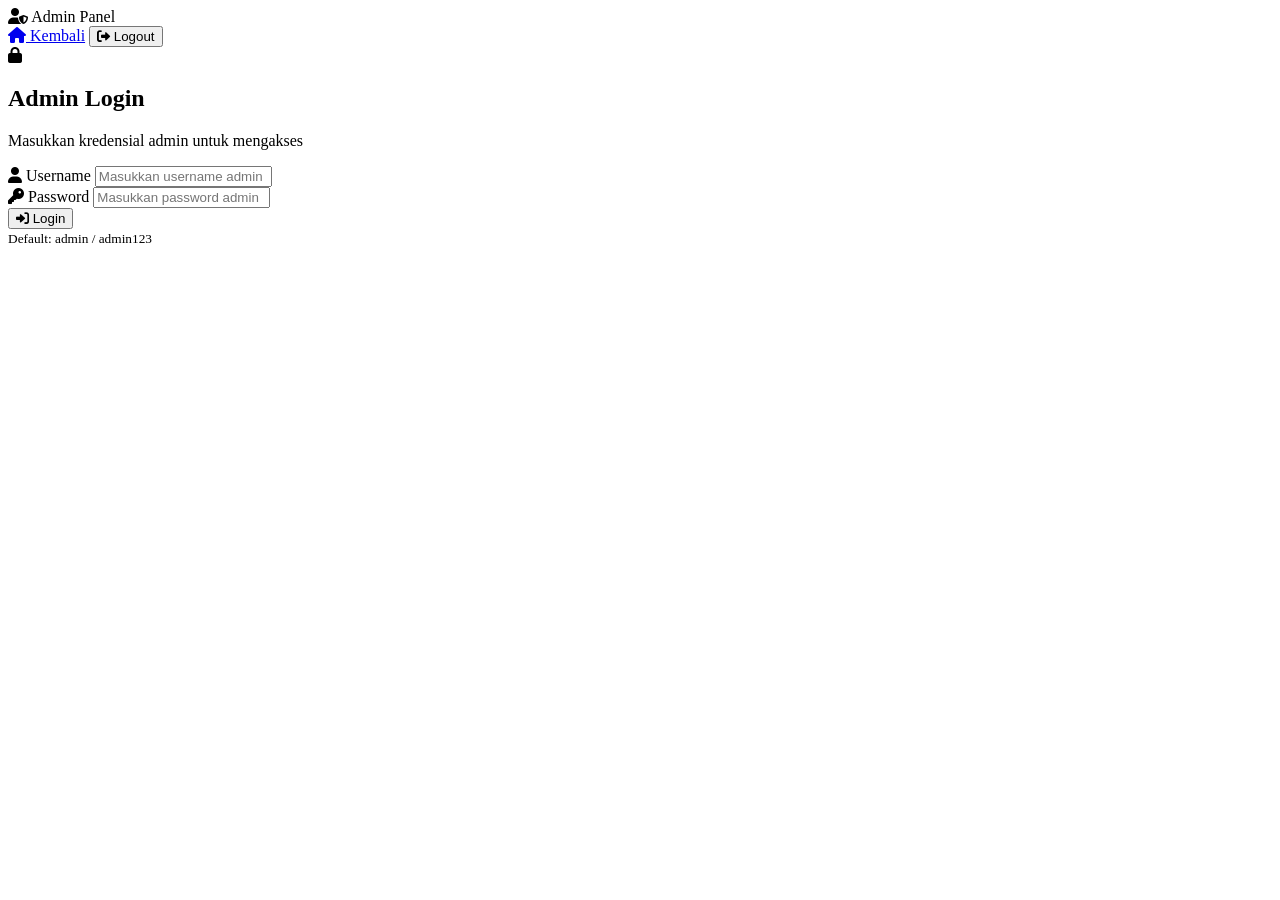
==== admin.html @ 9f9c5adb "Create admin.html" ====
<!DOCTYPE html>
<html lang="id">
<head>
    <meta charset="UTF-8">
    <meta name="viewport" content="width=device-width, initial-scale=1.0">
    <title>Admin Panel - GameStore</title>
    <link rel="stylesheet" href="style.css">
    <link href="https://cdnjs.cloudflare.com/ajax/libs/font-awesome/6.0.0/css/all.min.css" rel="stylesheet">
</head>
<body>
    <!-- Admin Navbar -->
    <header class="navbar admin-nav">
        <div class="container">
            <div class="nav-brand">
                <i class="fas fa-user-shield"></i>
                <span>Admin Panel</span>
            </div>
            <div class="nav-menu">
                <a href="index.html"><i class="fas fa-home"></i> Kembali</a>
                <button onclick="logoutAdmin()" class="logout-btn"><i class="fas fa-sign-out-alt"></i> Logout</button>
            </div>
        </div>
    </header>

    <!-- Login Section -->
    <section id="adminLogin" class="admin-login-section">
        <div class="container">
            <div class="login-box">
                <div class="login-header">
                    <i class="fas fa-lock"></i>
                    <h2>Admin Login</h2>
                    <p>Masukkan kredensial admin untuk mengakses</p>
                </div>
                <form id="loginForm" onsubmit="handleLogin(event)">
                    <div class="form-group">
                        <label><i class="fas fa-user"></i> Username</label>
                        <input type="text" id="adminUsername" placeholder="Masukkan username admin" required>
                    </div>
                    <div class="form-group">
                        <label><i class="fas fa-key"></i> Password</label>
                        <input type="password" id="adminPassword" placeholder="Masukkan password admin" required>
                    </div>
                    <button type="submit" class="login-btn">
                        <i class="fas fa-sign-in-alt"></i> Login
                    </button>
                </form>
                <div class="login-hint">
                    <small>Default: admin / admin123</small>
                </div>
            </div>
        </div>
    </section>

    <!-- Admin Dashboard -->
    <section id="adminDashboard" class="admin-dashboard" style="display: none;">
        <div class="container">
            <div class="dashboard-header">
                <h2><i class="fas fa-dashboard"></i> Dashboard Admin</h2>
                <div class="theme-controls">
                    <label><i class="fas fa-palette"></i> Tema Warna:</label>
                    <div class="theme-options">
                        <button onclick="setTheme('red-white')" class="theme-btn red-white"></button>
                        <button onclick="setTheme('blue-white')" class="theme-btn blue-white"></button>
                        <button onclick="setTheme('yellow-black')" class="theme-btn yellow-black"></button>
                        <button onclick="setTheme('yellow-white')" class="theme-btn yellow-white"></button>
                        <button onclick="setTheme('green-white')" class="theme-btn green-white"></button>
                        <button onclick="setTheme('purple-white')" class="theme-btn purple-white"></button>
                    </div>
                </div>
            </div>

            <!-- Stats -->
            <div class="stats-grid">
                <div class="stat-card">
                    <i class="fas fa-gamepad"></i>
                    <div>
                        <h3 id="totalAccounts">0</h3>
                        <p>Total Akun</p>
                    </div>
                </div>
                <div class="stat-card">
                    <i class="fas fa-tag"></i>
                    <div>
                        <h3 id="totalGames">0</h3>
                        <p>Total Game</p>
                    </div>
                </div>
            </div>

            <!-- Upload Form -->
            <div class="upload-section">
                <h3><i class="fas fa-upload"></i> Upload Akun Baru</h3>
                <form id="uploadForm" onsubmit="handleUpload(event)">
                    <div class="form-row">
                        <div class="form-group">
                            <label><i class="fas fa-gamepad"></i> Nama Game</label>
                            <select id="gameName" required>
                                <option value="">Pilih Game</option>
                                <option value="Free Fire">Free Fire</option>
                                <option value="Mobile Legends">Mobile Legends</option>
                                <option value="PUBG">PUBG</option>
                                <option value="Genshin Impact">Genshin Impact</option>
                                <option value="Valorant">Valorant</option>
                            </select>
                        </div>
                        <div class="form-group">
                            <label><i class="fas fa-tag"></i> Harga (Rp)</label>
                            <input type="number" id="price" placeholder="Contoh: 50000" required>
                        </div>
                    </div>
                    <div class="form-group">
                        <label><i class="fas fa-image"></i> Foto Akun</label>
                        <input type="file" id="accountImage" accept="image/*" required>
                        <div class="image-preview" id="imagePreview"></div>
                    </div>
                    <div class="form-group">
                        <label><i class="fas fa-info-circle"></i> Spek & Detail Akun</label>
                        <textarea id="specs" rows="4" placeholder="Masukkan spesifikasi akun, rank, skin, dll" required></textarea>
                    </div>
                    <div class="form-group">
                        <label><i class="fas fa-clipboard-list"></i> Detail Lainnya</label>
                        <textarea id="details" rows="3" placeholder="Detail tambahan akun"></textarea>
                    </div>
                    <button type="submit" class="upload-btn">
                        <i class="fas fa-cloud-upload-alt"></i> Upload Akun
                    </button>
                </form>
            </div>

            <!-- Account Management -->
            <div class="account-management">
                <h3><i class="fas fa-list"></i> Kelola Akun</h3>
                <div id="adminAccountList" class="admin-account-grid">
                    <!-- Accounts will be rendered here -->
                </div>
            </div>
        </div>
    </section>

    <script src="db.js"></script>
    <script src="admin.js"></script>
</body>
</html>
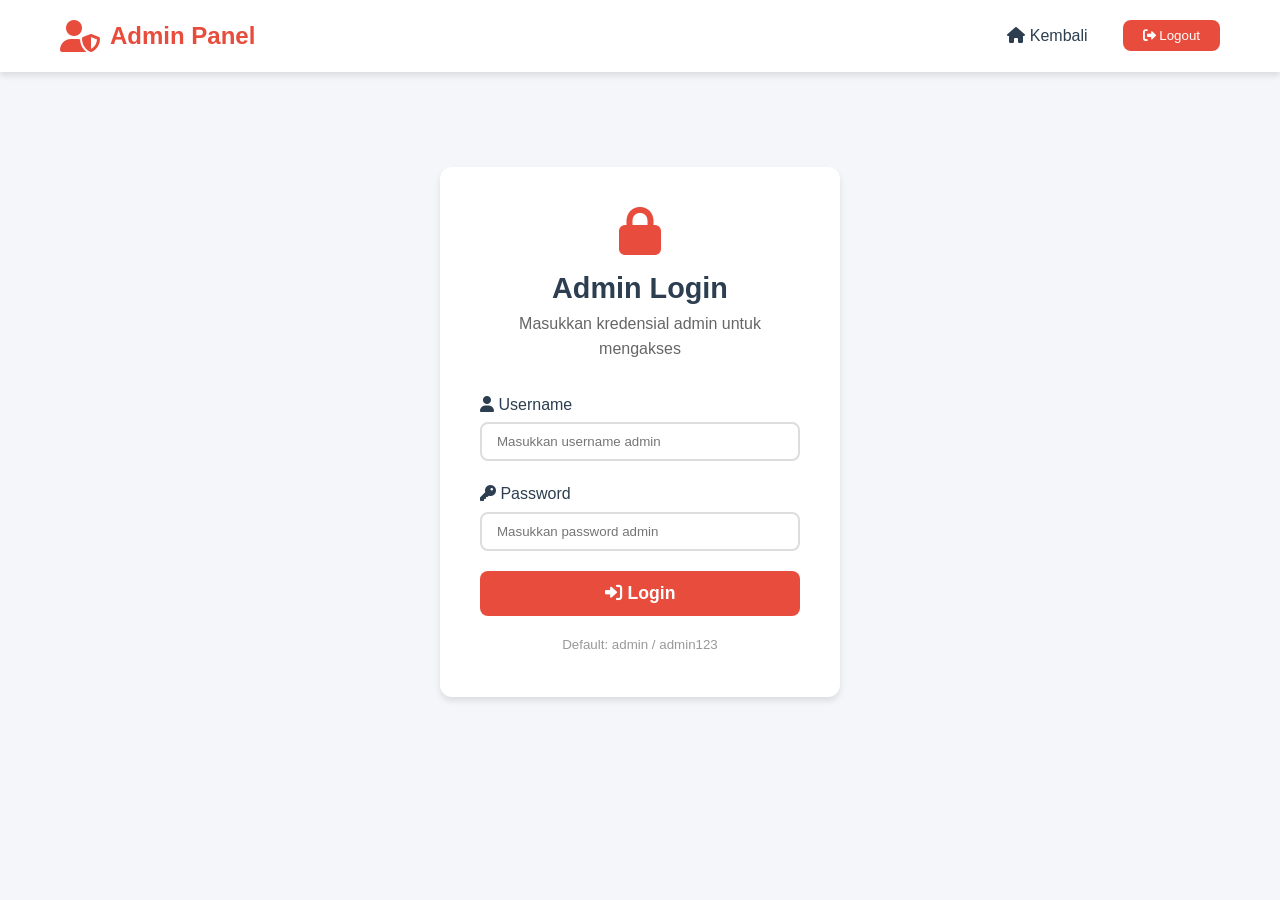
==== commit 7edb4014: "Update admin.html" ====
--- a/admin.html
+++ b/admin.html
@@ -59,12 +59,14 @@
                 <div class="theme-controls">
                     <label><i class="fas fa-palette"></i> Tema Warna:</label>
                     <div class="theme-options">
-                        <button onclick="setTheme('red-white')" class="theme-btn red-white"></button>
-                        <button onclick="setTheme('blue-white')" class="theme-btn blue-white"></button>
-                        <button onclick="setTheme('yellow-black')" class="theme-btn yellow-black"></button>
-                        <button onclick="setTheme('yellow-white')" class="theme-btn yellow-white"></button>
-                        <button onclick="setTheme('green-white')" class="theme-btn green-white"></button>
-                        <button onclick="setTheme('purple-white')" class="theme-btn purple-white"></button>
+                        <button onclick="setTheme('red-white')" class="theme-btn red-white" data-theme="red-white"></button>
+                        <button onclick="setTheme('blue-white')" class="theme-btn blue-white" data-theme="blue-white"></button>
+                        <button onclick="setTheme('yellow-black')" class="theme-btn yellow-black" data-theme="yellow-black"></button>
+                        <button onclick="setTheme('yellow-white')" class="theme-btn yellow-white" data-theme="yellow-white"></button>
+                        <button onclick="setTheme('green-white')" class="theme-btn green-white" data-theme="green-white"></button>
+                        <button onclick="setTheme('purple-white')" class="theme-btn purple-white" data-theme="purple-white"></button>
+                        <button onclick="setTheme('orange-white')" class="theme-btn orange-white" data-theme="orange-white"></button>
+                        <button onclick="setTheme('pink-white')" class="theme-btn pink-white" data-theme="pink-white"></button>
                     </div>
                 </div>
             </div>
@@ -109,8 +111,8 @@
                         </div>
                     </div>
                     <div class="form-group">
-                        <label><i class="fas fa-image"></i> Foto Akun</label>
-                        <input type="file" id="accountImage" accept="image/*" required>
+                        <label><i class="fas fa-images"></i> Foto Akun (bisa pilih beberapa)</label>
+                        <input type="file" id="accountImages" accept="image/*" multiple required>
                         <div class="image-preview" id="imagePreview"></div>
                     </div>
                     <div class="form-group">
@@ -120,6 +122,10 @@
                     <div class="form-group">
                         <label><i class="fas fa-clipboard-list"></i> Detail Lainnya</label>
                         <textarea id="details" rows="3" placeholder="Detail tambahan akun"></textarea>
+                    </div>
+                    <div class="form-group">
+                        <label><i class="fab fa-whatsapp"></i> Nomor WhatsApp (untuk pembelian)</label>
+                        <input type="text" id="whatsappNumber" placeholder="Contoh: 628123456789" required>
                     </div>
                     <button type="submit" class="upload-btn">
                         <i class="fas fa-cloud-upload-alt"></i> Upload Akun
--- a/style.css
+++ b/style.css
@@ -0,0 +1,761 @@
+/* Reset & Base */
+* {
+    margin: 0;
+    padding: 0;
+    box-sizing: border-box;
+}
+
+:root {
+    --primary: #e74c3c;
+    --primary-dark: #c0392b;
+    --secondary: #2c3e50;
+    --bg: #f5f6fa;
+    --text: #2c3e50;
+    --white: #ffffff;
+    --shadow: 0 4px 6px rgba(0,0,0,0.1);
+    --radius: 12px;
+    --transition: all 0.3s ease;
+}
+
+body {
+    font-family: 'Segoe UI', Tahoma, Geneva, Verdana, sans-serif;
+    background: var(--bg);
+    color: var(--text);
+    line-height: 1.6;
+}
+
+.container {
+    max-width: 1200px;
+    margin: 0 auto;
+    padding: 0 20px;
+}
+
+/* Navbar */
+.navbar {
+    background: var(--white);
+    box-shadow: var(--shadow);
+    padding: 15px 0;
+    position: sticky;
+    top: 0;
+    z-index: 1000;
+}
+
+.navbar .container {
+    display: flex;
+    justify-content: space-between;
+    align-items: center;
+    flex-wrap: wrap;
+    gap: 15px;
+}
+
+.nav-brand {
+    display: flex;
+    align-items: center;
+    gap: 10px;
+    font-size: 1.5rem;
+    font-weight: bold;
+    color: var(--primary);
+}
+
+.nav-brand i {
+    font-size: 2rem;
+}
+
+.nav-menu {
+    display: flex;
+    gap: 20px;
+    align-items: center;
+}
+
+.nav-menu a {
+    text-decoration: none;
+    color: var(--text);
+    padding: 8px 15px;
+    border-radius: 8px;
+    transition: var(--transition);
+    font-weight: 500;
+}
+
+.nav-menu a:hover,
+.nav-menu a.active {
+    background: var(--primary);
+    color: var(--white);
+}
+
+.nav-menu .admin-btn {
+    background: var(--primary);
+    color: var(--white);
+    border-radius: 8px;
+}
+
+.nav-search {
+    display: flex;
+    gap: 8px;
+}
+
+.nav-search input {
+    padding: 8px 15px;
+    border: 2px solid #ddd;
+    border-radius: 8px;
+    outline: none;
+    transition: var(--transition);
+    min-width: 200px;
+}
+
+.nav-search input:focus {
+    border-color: var(--primary);
+}
+
+.nav-search button {
+    padding: 8px 15px;
+    background: var(--primary);
+    color: var(--white);
+    border: none;
+    border-radius: 8px;
+    cursor: pointer;
+    transition: var(--transition);
+}
+
+.nav-search button:hover {
+    background: var(--primary-dark);
+}
+
+/* Hero */
+.hero {
+    background: linear-gradient(135deg, var(--primary), var(--primary-dark));
+    color: var(--white);
+    padding: 80px 0;
+    text-align: center;
+}
+
+.hero-content h1 {
+    font-size: 3rem;
+    margin-bottom: 20px;
+}
+
+.hero-content p {
+    font-size: 1.2rem;
+    margin-bottom: 30px;
+    opacity: 0.9;
+}
+
+.hero-badges {
+    display: flex;
+    gap: 30px;
+    justify-content: center;
+    flex-wrap: wrap;
+}
+
+.hero-badges span {
+    background: rgba(255,255,255,0.2);
+    padding: 10px 20px;
+    border-radius: 50px;
+    display: flex;
+    align-items: center;
+    gap: 8px;
+    backdrop-filter: blur(10px);
+}
+
+/* Filter Section */
+.filter-section {
+    background: var(--white);
+    padding: 20px 0;
+    box-shadow: var(--shadow);
+    margin-bottom: 30px;
+}
+
+.filter-group {
+    display: flex;
+    gap: 15px;
+    flex-wrap: wrap;
+}
+
+.filter-group select {
+    padding: 10px 15px;
+    border: 2px solid #ddd;
+    border-radius: 8px;
+    outline: none;
+    cursor: pointer;
+    transition: var(--transition);
+    background: var(--white);
+}
+
+.filter-group select:focus {
+    border-color: var(--primary);
+}
+
+/* Section Title */
+.section-title {
+    font-size: 2rem;
+    margin-bottom: 30px;
+    display: flex;
+    align-items: center;
+    gap: 10px;
+    color: var(--text);
+}
+
+/* Account Grid */
+.account-section {
+    padding: 40px 0;
+}
+
+.account-grid {
+    display: grid;
+    grid-template-columns: repeat(auto-fill, minmax(280px, 1fr));
+    gap: 25px;
+}
+
+.account-card {
+    background: var(--white);
+    border-radius: var(--radius);
+    overflow: hidden;
+    box-shadow: var(--shadow);
+    transition: var(--transition);
+    position: relative;
+}
+
+.account-card:hover {
+    transform: translateY(-5px);
+    box-shadow: 0 8px 25px rgba(0,0,0,0.15);
+}
+
+.account-card .account-image {
+    width: 100%;
+    height: 200px;
+    object-fit: cover;
+    background: #ddd;
+}
+
+.account-card .account-code {
+    position: absolute;
+    top: 10px;
+    right: 10px;
+    background: var(--primary);
+    color: var(--white);
+    padding: 5px 12px;
+    border-radius: 50px;
+    font-size: 0.8rem;
+    font-weight: bold;
+}
+
+.account-card .account-info {
+    padding: 20px;
+}
+
+.account-card .account-game {
+    font-size: 0.9rem;
+    color: var(--primary);
+    font-weight: bold;
+}
+
+.account-card .account-title {
+    font-size: 1.2rem;
+    margin: 8px 0;
+    font-weight: bold;
+}
+
+.account-card .account-price {
+    font-size: 1.5rem;
+    font-weight: bold;
+    color: var(--primary);
+    margin: 10px 0;
+}
+
+.account-card .account-specs {
+    color: #666;
+    font-size: 0.9rem;
+    margin: 10px 0;
+    line-height: 1.6;
+}
+
+.account-card .account-details {
+    color: #888;
+    font-size: 0.85rem;
+}
+
+.account-card .buy-btn {
+    width: 100%;
+    padding: 12px;
+    background: var(--primary);
+    color: var(--white);
+    border: none;
+    border-radius: 8px;
+    font-size: 1rem;
+    font-weight: bold;
+    cursor: pointer;
+    transition: var(--transition);
+    margin-top: 15px;
+}
+
+.account-card .buy-btn:hover {
+    background: var(--primary-dark);
+    transform: scale(1.02);
+}
+
+/* About Section */
+.about-section {
+    padding: 60px 0;
+    background: var(--white);
+}
+
+.about-content p {
+    font-size: 1.1rem;
+    text-align: center;
+    max-width: 700px;
+    margin: 0 auto 40px;
+}
+
+.about-features {
+    display: grid;
+    grid-template-columns: repeat(auto-fit, minmax(200px, 1fr));
+    gap: 30px;
+    margin-top: 30px;
+}
+
+.feature {
+    text-align: center;
+    padding: 30px 20px;
+    background: var(--bg);
+    border-radius: var(--radius);
+    transition: var(--transition);
+}
+
+.feature:hover {
+    transform: translateY(-5px);
+}
+
+.feature i {
+    font-size: 2.5rem;
+    color: var(--primary);
+    margin-bottom: 15px;
+}
+
+.feature h3 {
+    margin-bottom: 10px;
+}
+
+/* Footer */
+.footer {
+    background: var(--secondary);
+    color: var(--white);
+    text-align: center;
+    padding: 30px 0;
+    margin-top: 40px;
+}
+
+/* Admin Login */
+.admin-login-section {
+    min-height: 80vh;
+    display: flex;
+    align-items: center;
+    justify-content: center;
+    padding: 40px 0;
+}
+
+.login-box {
+    background: var(--white);
+    padding: 40px;
+    border-radius: var(--radius);
+    box-shadow: var(--shadow);
+    max-width: 400px;
+    width: 100%;
+}
+
+.login-header {
+    text-align: center;
+    margin-bottom: 30px;
+}
+
+.login-header i {
+    font-size: 3rem;
+    color: var(--primary);
+    margin-bottom: 10px;
+}
+
+.login-header h2 {
+    font-size: 1.8rem;
+}
+
+.login-header p {
+    color: #666;
+}
+
+.form-group {
+    margin-bottom: 20px;
+}
+
+.form-group label {
+    display: block;
+    margin-bottom: 5px;
+    font-weight: 500;
+}
+
+.form-group input,
+.form-group select,
+.form-group textarea {
+    width: 100%;
+    padding: 10px 15px;
+    border: 2px solid #ddd;
+    border-radius: 8px;
+    outline: none;
+    transition: var(--transition);
+    font-family: inherit;
+}
+
+.form-group input:focus,
+.form-group select:focus,
+.form-group textarea:focus {
+    border-color: var(--primary);
+}
+
+.form-group textarea {
+    resize: vertical;
+}
+
+.login-btn,
+.upload-btn {
+    width: 100%;
+    padding: 12px;
+    background: var(--primary);
+    color: var(--white);
+    border: none;
+    border-radius: 8px;
+    font-size: 1.1rem;
+    font-weight: bold;
+    cursor: pointer;
+    transition: var(--transition);
+}
+
+.login-btn:hover,
+.upload-btn:hover {
+    background: var(--primary-dark);
+    transform: scale(1.02);
+}
+
+.login-hint {
+    text-align: center;
+    margin-top: 15px;
+    color: #999;
+}
+
+/* Admin Dashboard */
+.admin-dashboard {
+    padding: 40px 0;
+}
+
+.dashboard-header {
+    display: flex;
+    justify-content: space-between;
+    align-items: center;
+    flex-wrap: wrap;
+    gap: 20px;
+    margin-bottom: 30px;
+    padding: 20px;
+    background: var(--white);
+    border-radius: var(--radius);
+    box-shadow: var(--shadow);
+}
+
+.dashboard-header h2 {
+    font-size: 1.8rem;
+}
+
+.theme-controls {
+    display: flex;
+    align-items: center;
+    gap: 10px;
+    flex-wrap: wrap;
+}
+
+.theme-options {
+    display: flex;
+    gap: 8px;
+}
+
+.theme-btn {
+    width: 30px;
+    height: 30px;
+    border-radius: 50%;
+    border: 3px solid transparent;
+    cursor: pointer;
+    transition: var(--transition);
+}
+
+.theme-btn:hover {
+    transform: scale(1.1);
+}
+
+.theme-btn.active {
+    border-color: var(--text);
+}
+
+.theme-btn.red-white {
+    background: linear-gradient(135deg, #e74c3c, #ffffff);
+}
+.theme-btn.blue-white {
+    background: linear-gradient(135deg, #3498db, #ffffff);
+}
+.theme-btn.yellow-black {
+    background: linear-gradient(135deg, #f1c40f, #2c3e50);
+}
+.theme-btn.yellow-white {
+    background: linear-gradient(135deg, #f1c40f, #ffffff);
+}
+.theme-btn.green-white {
+    background: linear-gradient(135deg, #2ecc71, #ffffff);
+}
+.theme-btn.purple-white {
+    background: linear-gradient(135deg, #9b59b6, #ffffff);
+}
+
+/* Stats */
+.stats-grid {
+    display: grid;
+    grid-template-columns: repeat(auto-fit, minmax(200px, 1fr));
+    gap: 20px;
+    margin-bottom: 30px;
+}
+
+.stat-card {
+    background: var(--white);
+    padding: 25px;
+    border-radius: var(--radius);
+    box-shadow: var(--shadow);
+    display: flex;
+    align-items: center;
+    gap: 20px;
+}
+
+.stat-card i {
+    font-size: 2.5rem;
+    color: var(--primary);
+}
+
+.stat-card h3 {
+    font-size: 2rem;
+}
+
+.stat-card p {
+    color: #666;
+}
+
+/* Upload Section */
+.upload-section {
+    background: var(--white);
+    padding: 30px;
+    border-radius: var(--radius);
+    box-shadow: var(--shadow);
+    margin-bottom: 30px;
+}
+
+.upload-section h3 {
+    margin-bottom: 20px;
+    font-size: 1.4rem;
+}
+
+.form-row {
+    display: grid;
+    grid-template-columns: 1fr 1fr;
+    gap: 20px;
+}
+
+.image-preview {
+    margin-top: 10px;
+    max-width: 200px;
+}
+
+.image-preview img {
+    width: 100%;
+    border-radius: 8px;
+    border: 2px solid #ddd;
+}
+
+/* Admin Account Grid */
+.admin-account-grid {
+    display: grid;
+    grid-template-columns: repeat(auto-fill, minmax(250px, 1fr));
+    gap: 20px;
+}
+
+.admin-account-card {
+    background: var(--white);
+    border-radius: var(--radius);
+    overflow: hidden;
+    box-shadow: var(--shadow);
+    transition: var(--transition);
+}
+
+.admin-account-card:hover {
+    transform: translateY(-3px);
+}
+
+.admin-account-card img {
+    width: 100%;
+    height: 150px;
+    object-fit: cover;
+}
+
+.admin-account-card .info {
+    padding: 15px;
+}
+
+.admin-account-card .info h4 {
+    font-size: 1rem;
+    margin-bottom: 5px;
+}
+
+.admin-account-card .info .price {
+    color: var(--primary);
+    font-weight: bold;
+    font-size: 1.1rem;
+}
+
+.admin-account-card .actions {
+    padding: 10px 15px;
+    display: flex;
+    gap: 10px;
+}
+
+.admin-account-card .actions button {
+    flex: 1;
+    padding: 8px;
+    border: none;
+    border-radius: 6px;
+    cursor: pointer;
+    font-weight: 500;
+    transition: var(--transition);
+}
+
+.admin-account-card .actions .delete-btn {
+    background: #e74c3c;
+    color: white;
+}
+
+.admin-account-card .actions .delete-btn:hover {
+    background: #c0392b;
+}
+
+.admin-account-card .actions .edit-btn {
+    background: #3498db;
+    color: white;
+}
+
+.admin-account-card .actions .edit-btn:hover {
+    background: #2980b9;
+}
+
+.logout-btn {
+    padding: 8px 20px;
+    background: #e74c3c;
+    color: white;
+    border: none;
+    border-radius: 8px;
+    cursor: pointer;
+    font-weight: 500;
+    transition: var(--transition);
+}
+
+.logout-btn:hover {
+    background: #c0392b;
+}
+
+/* Responsive */
+@media (max-width: 768px) {
+    .navbar .container {
+        flex-direction: column;
+        align-items: stretch;
+    }
+
+    .nav-menu {
+        justify-content: center;
+        flex-wrap: wrap;
+    }
+
+    .nav-search {
+        width: 100%;
+    }
+
+    .nav-search input {
+        flex: 1;
+        min-width: auto;
+    }
+
+    .hero-content h1 {
+        font-size: 2rem;
+    }
+
+    .form-row {
+        grid-template-columns: 1fr;
+    }
+
+    .dashboard-header {
+        flex-direction: column;
+        align-items: stretch;
+        text-align: center;
+    }
+
+    .theme-controls {
+        justify-content: center;
+    }
+
+    .account-grid {
+        grid-template-columns: 1fr;
+    }
+
+    .admin-account-grid {
+        grid-template-columns: 1fr;
+    }
+}
+
+/* Animations */
+@keyframes fadeIn {
+    from { opacity: 0; transform: translateY(20px); }
+    to { opacity: 1; transform: translateY(0); }
+}
+
+.account-card {
+    animation: fadeIn 0.5s ease;
+}
+
+/* Empty State */
+.empty-state {
+    text-align: center;
+    padding: 60px 20px;
+    color: #999;
+}
+
+.empty-state i {
+    font-size: 4rem;
+    margin-bottom: 20px;
+}
+
+/* Toast Notifications */
+.toast {
+    position: fixed;
+    bottom: 20px;
+    right: 20px;
+    padding: 15px 25px;
+    border-radius: 8px;
+    color: white;
+    font-weight: 500;
+    box-shadow: var(--shadow);
+    z-index: 9999;
+    animation: slideIn 0.3s ease;
+}
+
+.toast.success {
+    background: #2ecc71;
+}
+
+.toast.error {
+    background: #e74c3c;
+}
+
+.toast.info {
+    background: #3498db;
+}
+
+@keyframes slideIn {
+    from { transform: translateX(100%); opacity: 0; }
+    to { transform: translateX(0); opacity: 1; }
+}
